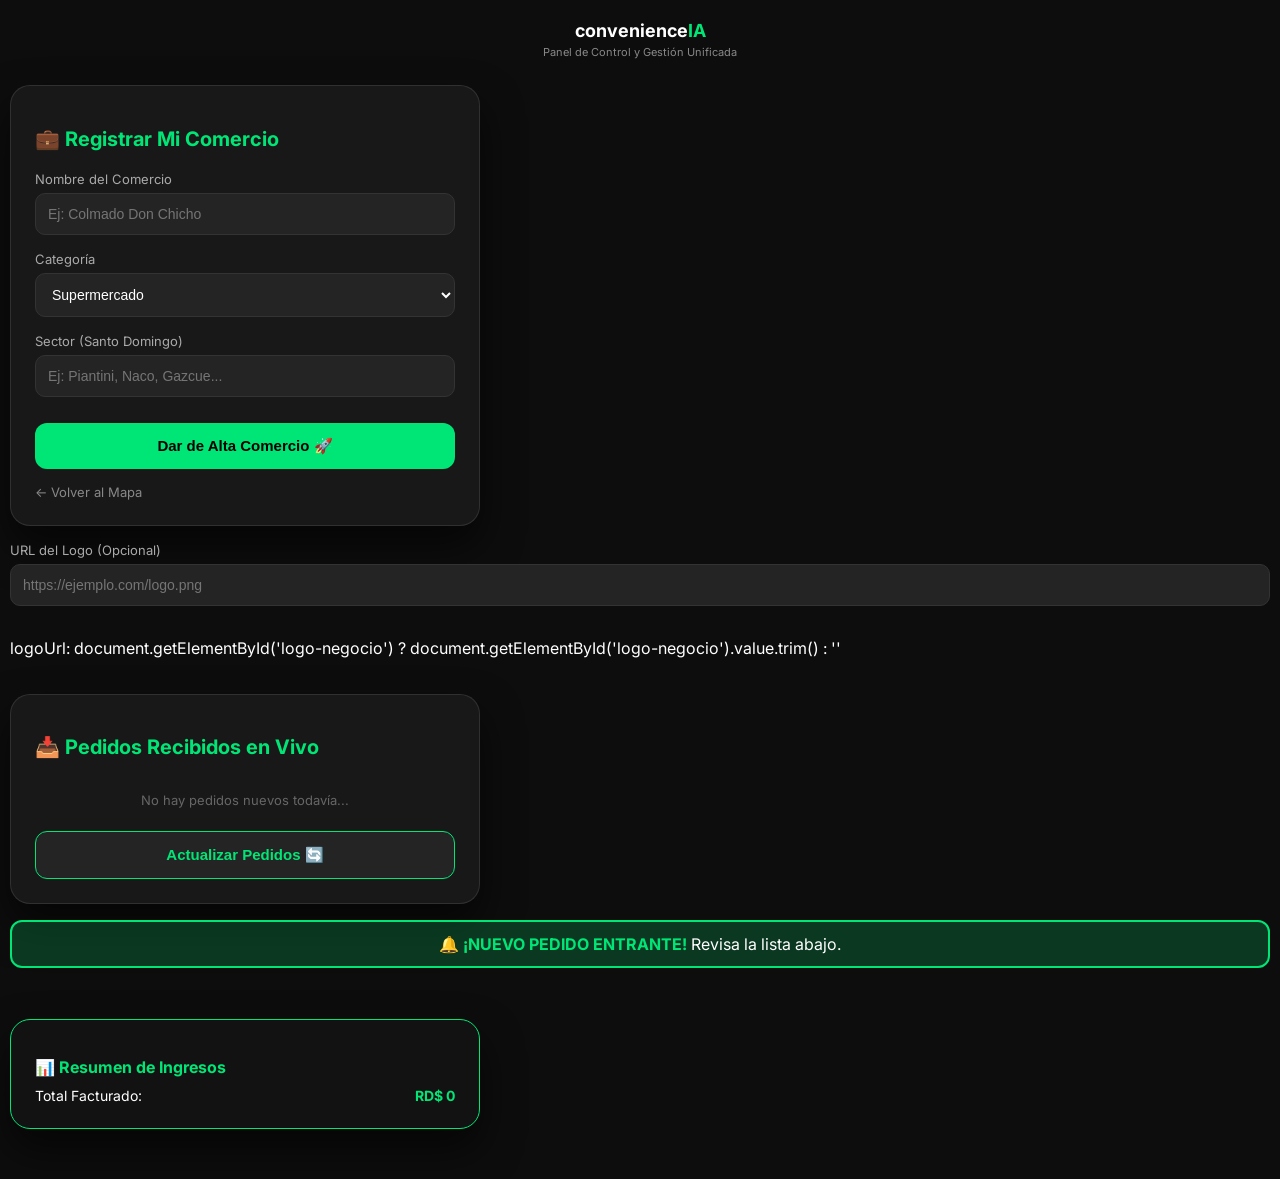
==== dueno.html @ bfaf20b9 "Actualizar dueno.html" ====
<!DOCTYPE html>
<html lang="es">
<head>
  <meta charset="UTF-8">
  <meta name="viewport" content="width=device-width, initial-scale=1.0">
  <title>Panel de Dueños - convenienceIA</title>
  <link href="https://fonts.googleapis.com/css2?family=Inter:wght@400;600;700&display=swap" rel="stylesheet">
  <style>
    body { background: #0d0d0d; color: #fff; font-family: 'Inter', sans-serif; padding: 20px; display: flex; justify-content: center; align-items: center; height: 100vh; margin: 0; }
    .panel-card { background: #181818; width: 100%; max-width: 480px; padding: 24px; border-radius: 20px; border: 1px solid rgba(255,255,255,0.1); box-shadow: 0 20px 40px rgba(0,0,0,0.6); }
    h2 { font-size: 20px; margin-bottom: 20px; color: #00E676; }
    .form-group { margin-bottom: 16px; }
    label { font-size: 13px; display: block; margin-bottom: 6px; color: #aaa; }
    input, select { width: 100%; background: #242424; border: 1px solid #333; padding: 12px; border-radius: 10px; color: #fff; outline: none; font-size: 14px; box-sizing: border-box; }
    .btn-submit { width: 100%; background: #00E676; color: #000; font-weight: 700; border: none; padding: 14px; border-radius: 12px; margin-top: 10px; cursor: pointer; font-size: 15px; }
    .back-link { display: inline-block; margin-top: 15px; color: #888; text-decoration: none; font-size: 13px; }
    .back-link:hover { color: #fff; }
  </style>
</head>
<body>
  <div class="panel-card">
    <h2>💼 Registrar Mi Comercio</h2>
    
    <!-- Formulario con ID para capturar los datos correctamente -->
    <form id="dueno-form" onsubmit="registrarComercio(event)">
      <div class="form-group">
        <label>Nombre del Comercio</label>
        <input type="text" id="nombre-negocio" placeholder="Ej: Colmado Don Chicho" required>
      </div>
      
      <div class="form-group">
        <label>Categoría</label>
        <select id="categoria-negocio" required>
          <option value="Supermercado">Supermercado</option>
          <option value="Farmacia 24h">Farmacia 24h</option>
          <option value="Bebidas & Licores">Bebidas & Licores</option>
          <option value="Comida Rápida & Delivery">Comida Rápida</option>
        </select>
      </div>

      <div class="form-group">
        <label>Sector (Santo Domingo)</label>
        <input type="text" id="sector-negocio" placeholder="Ej: Piantini, Naco, Gazcue..." required>
      </div>

      <button type="submit" class="btn-submit">Dar de Alta Comercio 🚀</button>
    </form>

    <a href="index.html" class="back-link">← Volver al Mapa</a>
  </div>

  <script>
    function registrarComercio(event) {
      event.preventDefault(); // Evita que la página se recargue por defecto

      // Capturar los valores escritos por el usuario
      const nombre = document.getElementById('nombre-negocio').value.trim();
      const categoria = document.getElementById('categoria-negocio').value;
      const sector = document.getElementById('sector-negocio').value.trim();

      // Crear el objeto del nuevo negocio con coordenadas aleatorias dentro de Santo Domingo
      const nuevoNegocio = {
        id: Date.now(), // ID único basado en el tiempo
        nombre: nombre,
        categoria: categoria,
        sector: sector,
        ubicacion: {
          latitud: 18.4861 + (Math.random() - 0.5) * 0.03,
          longitud: -69.9312 + (Math.random() - 0.5) * 0.03
        },
        productos: [
          { id: 1, nombre: "Especial del Día", precio: 350 },
          { id: 2, nombre: "Bebida Acompañante", precio: 100 }
        ]
      };

      // Guardar en la memoria local del navegador (localStorage)
      let comerciosGuardados = JSON.parse(localStorage.getItem('mis_negocios')) || [];
      comerciosGuardados.push(nuevoNegocio);
      localStorage.setItem('mis_negocios', JSON.stringify(comerciosGuardados));

      alert('🚀 ¡Comercio registrado con éxito! Ya aparece en el mapa.');
      
      // Redirigir al usuario de vuelta al mapa principal
      window.location.href = 'index.html';
    }
  </script>
</body>
</html>
<script>
  function registrarComercio(event) {
    event.preventDefault();

    const nombre = document.getElementById('nombre-negocio').value.trim();
    const categoria = document.getElementById('categoria-negocio').value;
    const sector = document.getElementById('sector-negocio').value.trim();

    const nuevoNegocio = {
      id: Date.now(),
      nombre: nombre,
      categoria: categoria,
      sector: sector,
      ubicacion: {
        latitud: 18.4861 + (Math.random() - 0.5) * 0.03,
        longitud: -69.9312 + (Math.random() - 0.5) * 0.03
      },
      productos: [
        { id: 1, nombre: "Especial del Día", precio: 350 },
        { id: 2, nombre: "Bebida Acompañante", precio: 100 }
      ]
    };

    let comerciosGuardados = JSON.parse(localStorage.getItem('mis_negocios')) || [];
    comerciosGuardados.push(nuevoNegocio);
    localStorage.setItem('mis_negocios', JSON.stringify(comerciosGuardados));

    alert('🚀 ¡Comercio registrado con éxito! Ya aparece en el mapa.');
    window.location.href = 'index.html';
  }
</script>
<div class="form-group">
  <label>URL del Logo (Opcional)</label>
  <input type="url" id="logo-negocio" placeholder="https://ejemplo.com/logo.png">
</div>
logoUrl: document.getElementById('logo-negocio') ? document.getElementById('logo-negocio').value.trim() : ''
<!-- ========================================== -->
<!-- PANEL DE GESTIÓN DE PEDIDOS PARA EL DUEÑO  -->
<!-- ========================================== -->
<div class="panel-card" style="margin-top: 20px;">
  <h2>📥 Pedidos Recibidos en Vivo</h2>
  <div id="lista-pedidos-dueno" style="max-height: 200px; overflow-y: auto; font-size: 13px;">
    <p style="color: #666;">No hay pedidos nuevos todavía...</p>
  </div>
  <button onclick="cargarPedidosDueno()" class="btn-submit" style="background:#242424; color:#00E676; border:1px solid #00E676; margin-top:10px;">Actualizar Pedidos 🔄</button>
</div>

<script>
  function cargarPedidosDueno() {
    const contenedor = document.getElementById('lista-pedidos-dueno');
    const pedidos = JSON.parse(localStorage.getItem('pedidos_negocio')) || [];

    if (pedidos.length === 0) {
      contenedor.innerHTML = `<p style="color: #666;">No hay pedidos nuevos todavía...</p>`;
      return;
    }

    contenedor.innerHTML = pedidos.reverse().map(p => `
      <div style="background:#242424; padding:10px; border-radius:8px; margin-bottom:8px; border-left: 3px solid #00E676;">
        <strong>🕒 ${p.hora}</strong> - <span style="color:#00E676;">RD$ ${p.total}</span> (${p.metodoPago})<br>
        <small style="color:#aaa;">Estado: ${p.estado}</small>
      </div>
    `).join('');
  }

  // Cargar al abrir el panel de dueños
  window.addEventListener('DOMContentLoaded', cargarPedidosDueno);
</script>
<!-- ========================================== -->
<!-- BLOQUE 1000% PLUS: ALERTA DE NUEVOS PEDIDOS-->
<!-- ========================================== -->
<div id="alerta-nuevo-pedido" class="hidden" style="background: rgba(0,230,118,0.2); border: 2px solid #00E676; padding: 12px; border-radius: 12px; margin-bottom: 15px; text-align: center; animation: pulse 1.5s infinite;">
  🔔 <strong style="color:#00E676;">¡NUEVO PEDIDO ENTRANTE!</strong> Revisa la lista abajo.
</div>

<script>
  // Verificar cada 5 segundos si hay nuevos pedidos en localStorage
  setInterval(() => {
    const pedidos = JSON.parse(localStorage.getItem('pedidos_negocio')) || [];
    const alerta = document.getElementById('alerta-nuevo-pedido');
    if (pedidos.length > 0) {
      alerta.classList.remove('hidden');
    }
  }, 5000);
</script>
<!-- ========================================== -->
<!-- PANEL FINANCIERO / MÉTRICAS PARA DUEÑOS   -->
<!-- ========================================== -->
<div class="panel-card" style="margin-top: 20px; background: #121212; border: 1px solid #00E676;">
  <h2 style="font-size: 16px; color: #00E676; margin-bottom: 10px;">📊 Resumen de Ingresos</h2>
  <div style="display: flex; justify-content: space-between; font-size: 14px;">
    <span>Total Facturado:</span>
    <strong id="total-facturado-dueno" style="color: #00E676;">RD$ 0</strong>
  </div>
</div>

<script>
  function calcularIngresosDueno() {
    const pedidos = JSON.parse(localStorage.getItem('pedidos_negocio')) || [];
    const sumaTotal = pedidos.reduce((acc, p) => acc + p.total, 0);
    const elem = document.getElementById('total-facturado-dueno');
    if (elem) {
      elem.innerText = `RD$ ${sumaTotal}`;
    }
  }
  window.addEventListener('DOMContentLoaded', calcularIngresosDueno);
</script>
<!-- ========================================== -->
<!-- MEJORA 1000%: CORRECCIÓN DE DISEÑO DE PEDIDOS -->
<!-- ========================================== -->
<style>
  /* Hacemos que el panel del dueño sea más ancho y cómodo en móviles */
  .panel-card {
    max-width: 95% !important;
    width: 420px !important;
  }
  
  /* Estilo mejorado para las tarjetas de pedidos (evita cortes) */
  .pedido-card-item {
    background: #202020 !important;
    border: 1px solid #333 !important;
    border-left: 4px solid #00E676 !important;
    padding: 12px !important;
    border-radius: 12px !important;
    margin-bottom: 10px !important;
    display: flex !important;
    flex-direction: column !important;
    gap: 6px !important;
    text-align: left !important;
  }

  .pedido-header-row {
    display: flex !important;
    justify-content: space-between !important;
    align-items: center !important;
    font-size: 13px !important;
  }

  .pedido-details {
    font-size: 12px !important;
    color: #ccc !important;
    word-break: break-word !important;
  }
</style>

<script>
  // Sobrescribimos la función de cargar pedidos para usar el nuevo diseño limpio sin cortes
  window.cargarPedidosDueno = function() {
    const contenedor = document.getElementById('lista-pedidos-dueno');
    const pedidos = JSON.parse(localStorage.getItem('pedidos_negocio')) || [];

    if (pedidos.length === 0) {
      contenedor.innerHTML = `<p style="color: #666; font-size: 13px; text-align: center;">No hay pedidos nuevos todavía...</p>`;
      return;
    }

    contenedor.innerHTML = pedidos.reverse().map(p => `
      <div class="pedido-card-item">
        <div class="pedido-header-row">
          <strong style="color:#00E676;">🕒 ${p.hora}</strong>
          <span style="background:rgba(0,230,118,0.15); color:#00E676; padding:2px 8px; border-radius:6px; font-weight:bold;">RD$ ${p.total}</span>
        </div>
        <div class="pedido-details">
          <span>💳 Pago: <strong>${p.metodoPago}</strong></span><br>
          <span>📦 Estado: <span style="color:#00E676;">${p.estado}</span></span>
        </div>
      </div>
    `).join('');
  }

  // Refrescar al cargar
  window.addEventListener('DOMContentLoaded', cargarPedidosDueno);
</script>
<!-- ========================================== -->
<!-- BLOQUE 1000%: VISTA VERTICAL UNIFICADA     -->
<!-- ========================================== -->
<style>
  /* Forzamos un diseño vertical limpio que ocupa todo el ancho y se desliza naturalmente */
  body {
    background: #0d0d0d !important;
    color: #fff !important;
    font-family: 'Inter', sans-serif !important;
    padding: 10px !important;
    display: block !important;
    height: auto !important;
    margin: 0 !important;
  }

  .wrapper-vertical {
    max-width: 100%;
    width: 100%;
    margin: 0 auto;
    display: flex;
    flex-direction: column;
    gap: 16px;
    padding-bottom: 40px;
  }

  .card-seccion {
    background: #181818;
    width: 100%;
    padding: 16px;
    border-radius: 16px;
    border: 1px solid rgba(255,255,255,0.1);
    box-sizing: border-box;
  }

  .card-seccion h2 {
    font-size: 16px;
    margin-bottom: 12px;
    color: #00E676;
    border-bottom: 1px solid #242424;
    padding-bottom: 8px;
  }
</style>

<script>
  // Reorganizamos la estructura visual en una sola vista vertical fluida
  window.addEventListener('DOMContentLoaded', () => {
    const bodyActual = document.body;
    
    // Si ya existe el contenedor principal, evitamos duplicarlo
    if (!document.getElementById('app-vertical-container')) {
      const contenidoPrevio = bodyActual.innerHTML;
      bodyActual.innerHTML = `
        <div id="app-vertical-container" class="wrapper-vertical">
          <div style="text-align:center; padding: 10px 0;">
            <h1 style="font-size: 18px; color: #fff; margin:0;">convenience<span style="color:#00E676;">IA</span></h1>
            <p style="font-size: 11px; color: #888; margin: 4px 0 0 0;">Panel de Control y Gestión Unificada</p>
          </div>
          ${contenidoPrevio}
        </div>
      `;
    }
  });
</script>
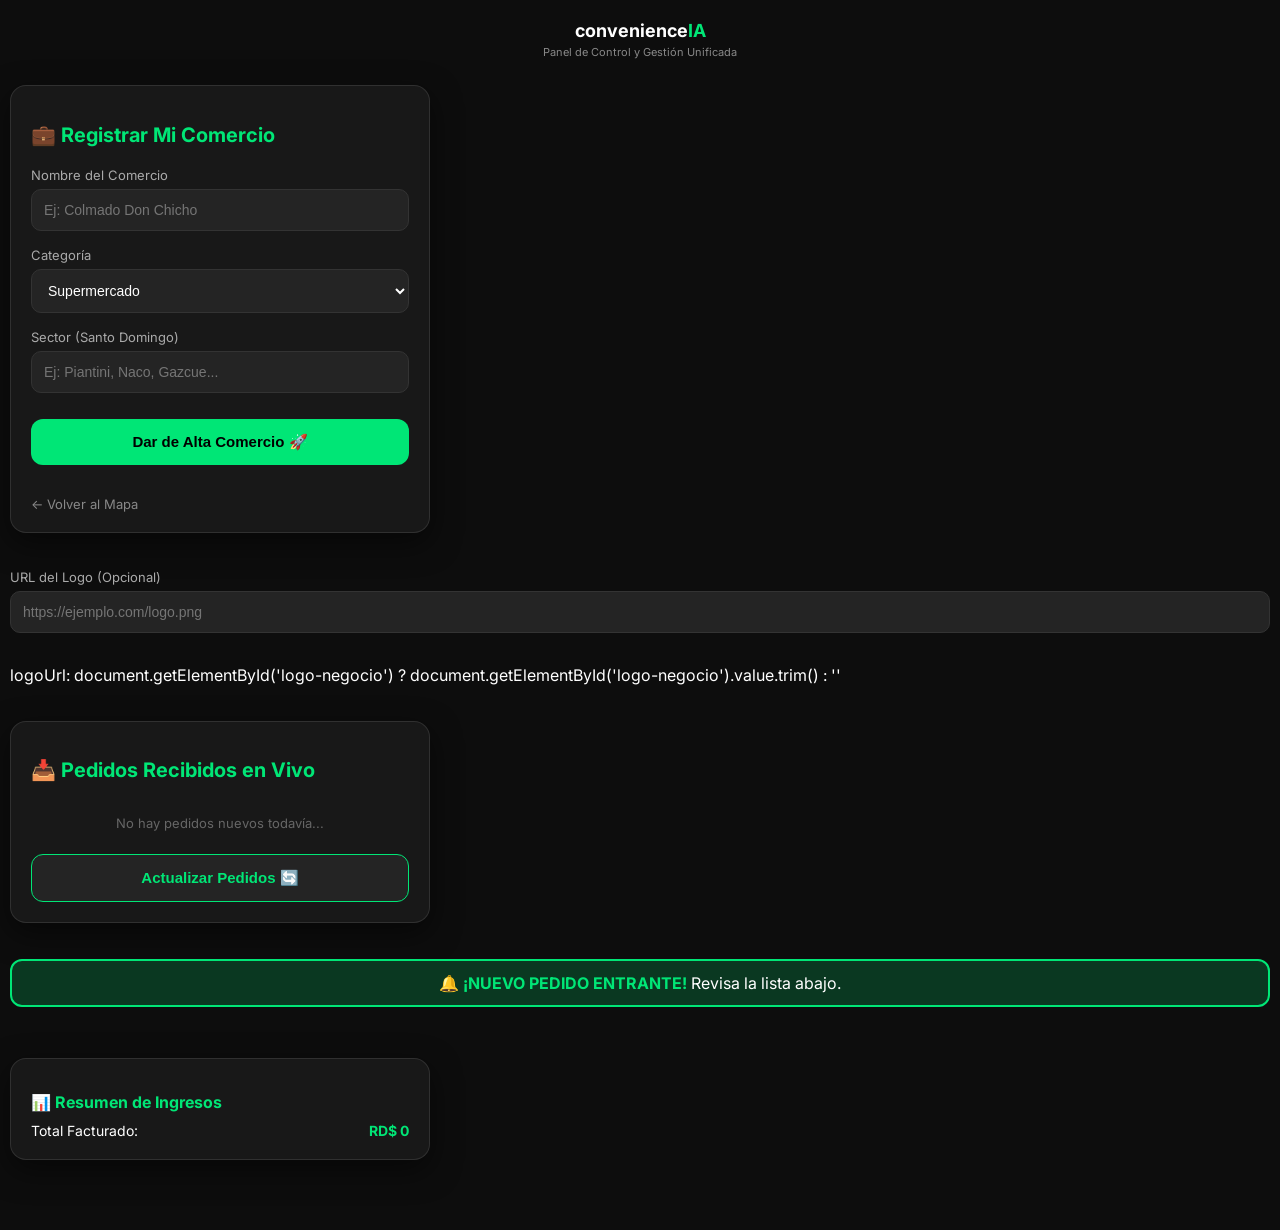
==== commit 7ea43805: "Actualizar dueno.html" ====
--- a/dueno.html
+++ b/dueno.html
@@ -1,3 +1,36 @@
+<style>
+  /* Anulamos cualquier centrado forzado para que sea una app vertical fluida */
+  body {
+    background: #0d0d0d !important;
+    color: #fff !important;
+    font-family: 'Inter', sans-serif !important;
+    padding: 16px !important;
+    display: block !important;
+    height: auto !important;
+    min-height: 100vh !important;
+    margin: 0 !important;
+    box-sizing: border-box !important;
+  }
+
+  /* Hacemos que cada tarjeta o bloque ocupe todo el ancho disponible en fila vertical */
+  .panel-card {
+    background: #181818 !important;
+    width: 100% !important;
+    max-width: 100% !important;
+    padding: 20px !important;
+    border-radius: 16px !important;
+    border: 1px solid rgba(255,255,255,0.1) !important;
+    box-sizing: border-box !important;
+    margin-bottom: 20px !important;
+    box-shadow: 0 10px 30px rgba(0,0,0,0.5) !important;
+  }
+
+  /* Aseguramos que los contenedores internos no se recorten */
+  div, form, input, select {
+    box-sizing: border-box !important;
+  }
+</style>
+
 <!DOCTYPE html>
 <html lang="es">
 <head>
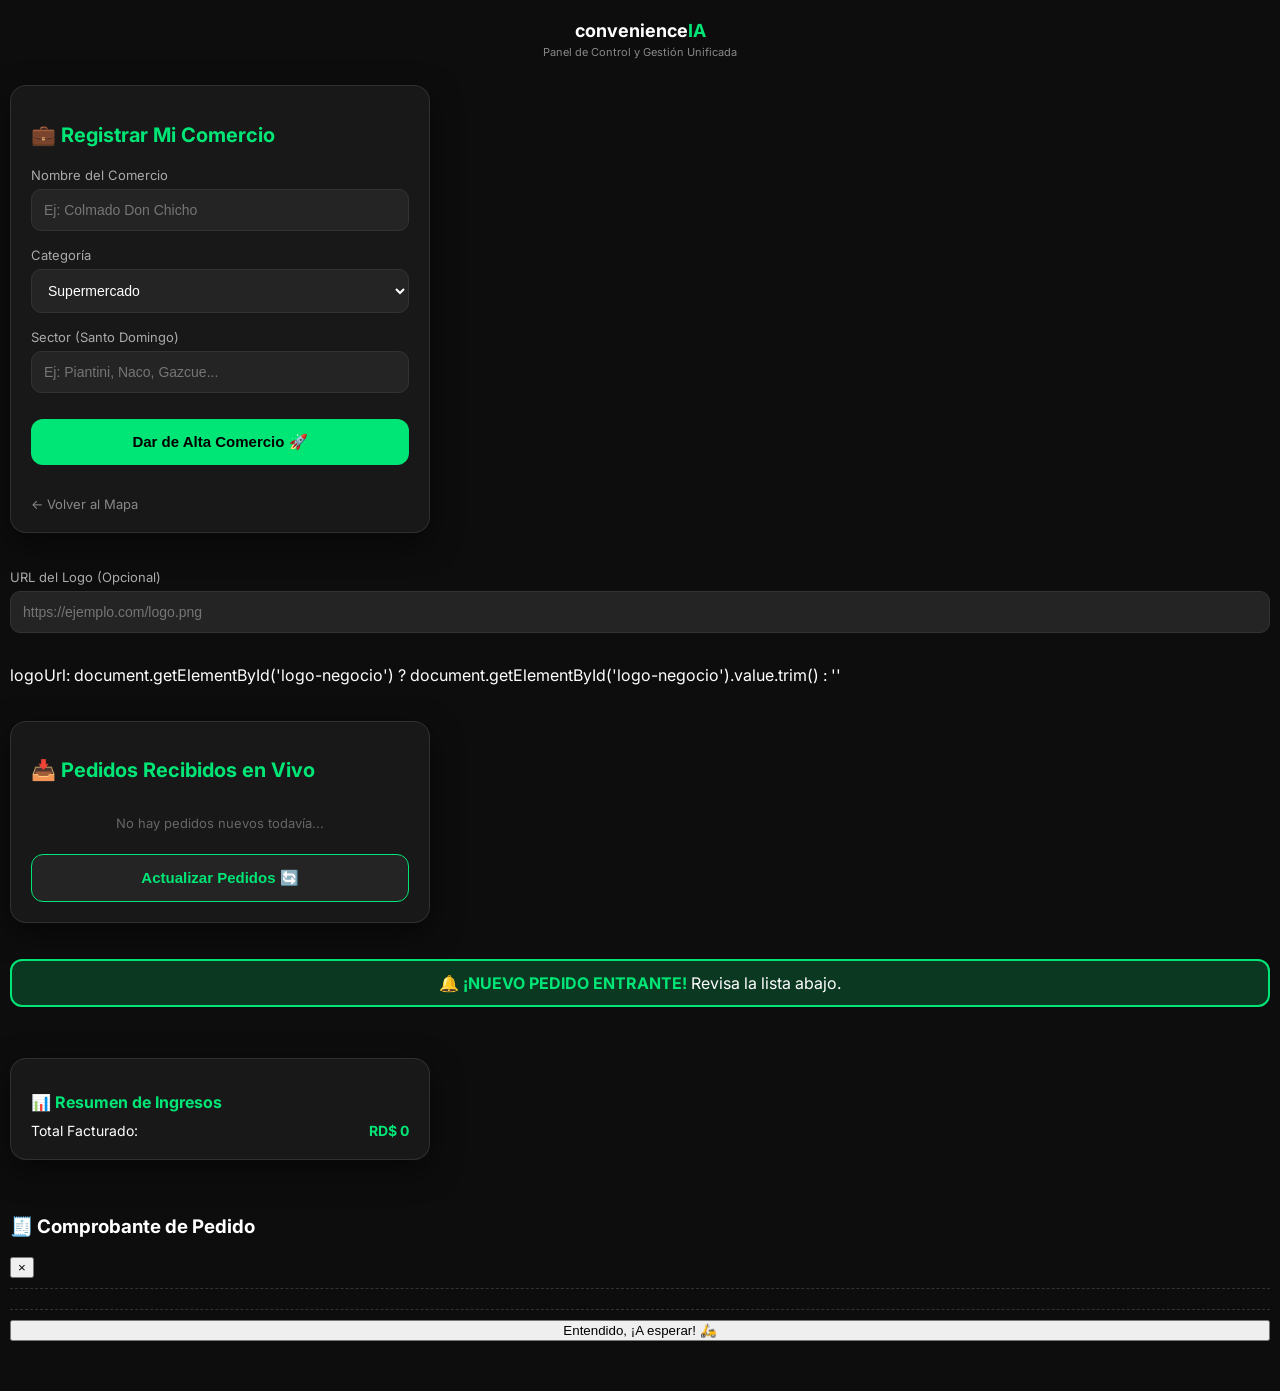
==== commit 66378c29: "Actualizar dueno.html" ====
--- a/dueno.html
+++ b/dueno.html
@@ -356,3 +356,18 @@
     }
   });
 </script>
+<!-- ========================================== -->
+<!-- BLOQUE SUPREMO 1000%: TICKET DIGITAL       -->
+<!-- ========================================== -->
+<div id="factura-modal" class="modal-overlay hidden">
+  <div class="modal-content" style="text-align: left;">
+    <div class="modal-header">
+      <h3>🧾 Comprobante de Pedido</h3>
+      <button onclick="cerrarFactura()" class="btn-close">&times;</button>
+    </div>
+    <div id="contenido-factura" style="font-size: 12px; color: #ccc; padding: 10px 0; border-top: 1px dashed #333; border-bottom: 1px dashed #333; margin: 10px 0;">
+      <!-- Detalle inyectado dinámicamente -->
+    </div>
+    <button onclick="cerrarFactura();" class="btn-checkout" style="width:100%;">Entendido, ¡A esperar! 🛵</button>
+  </div>
+</div>
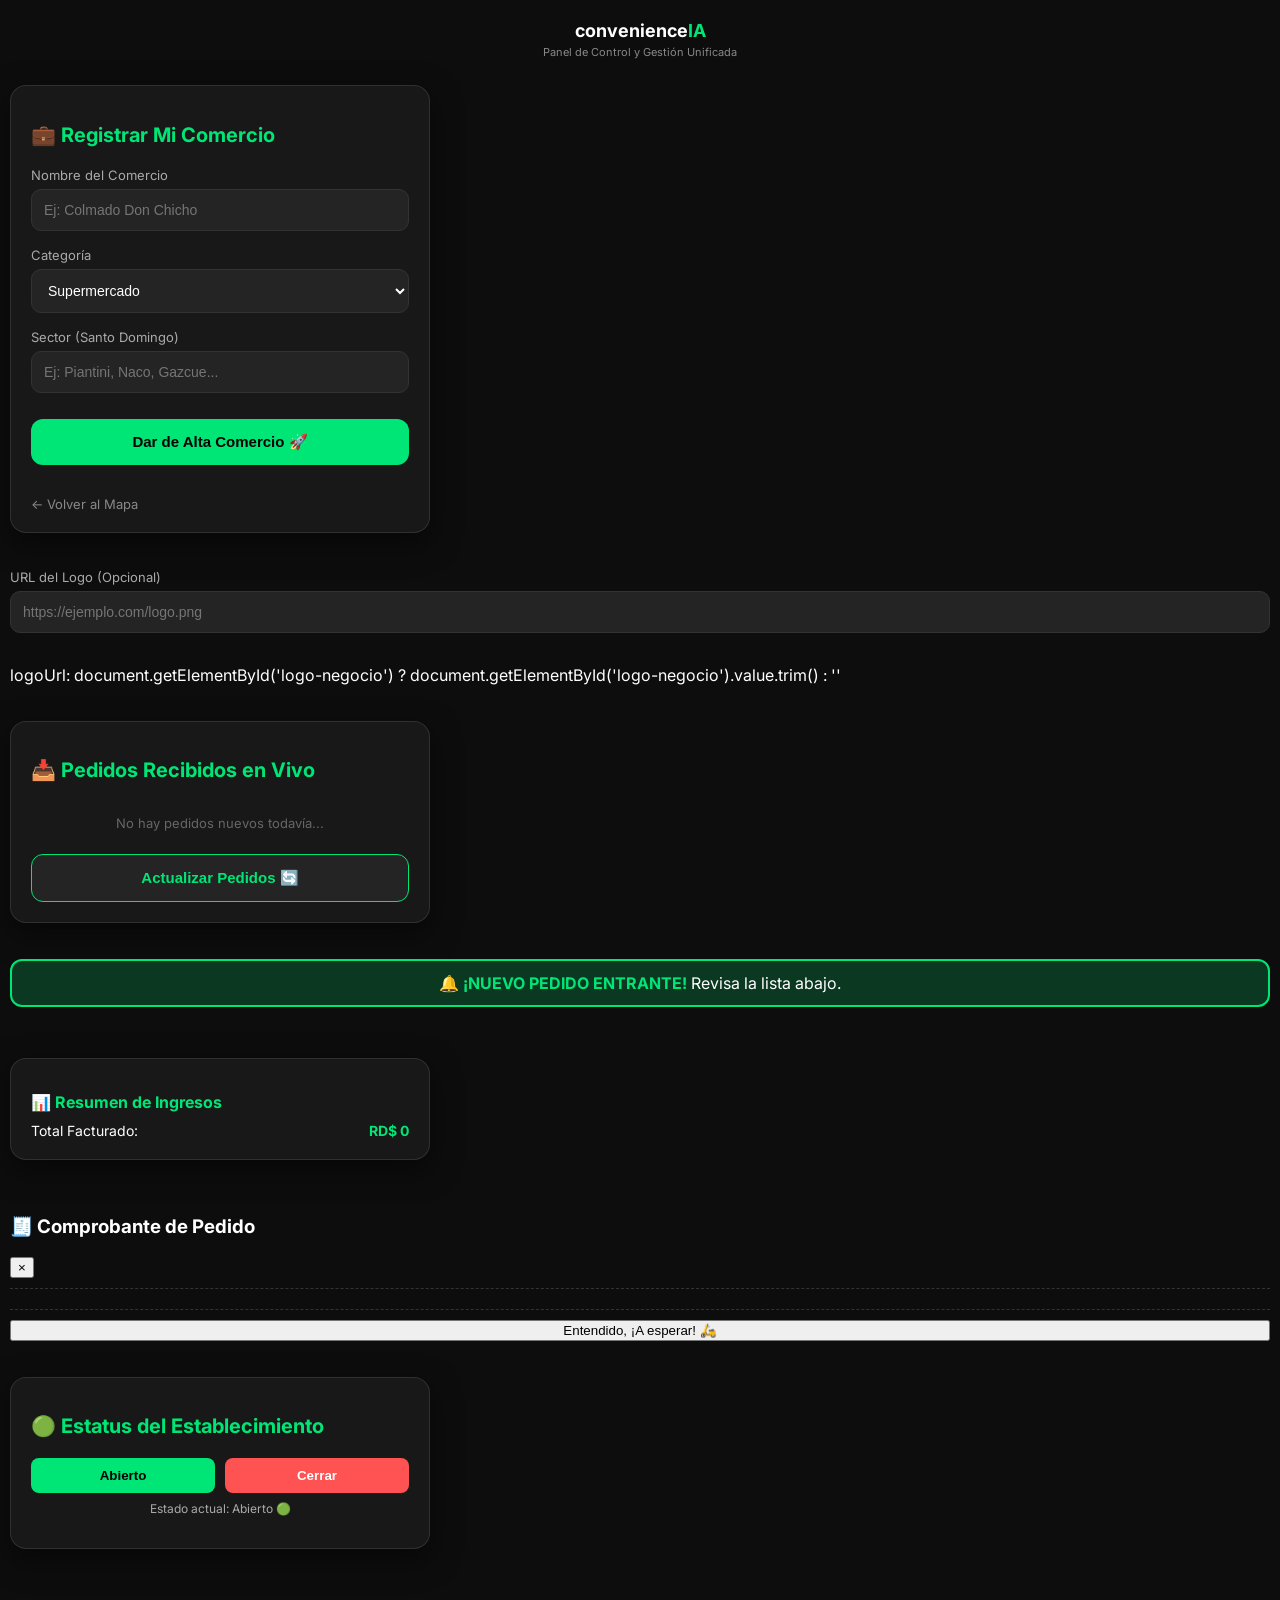
==== commit 2c619715: "Actualizar dueno.html" ====
--- a/dueno.html
+++ b/dueno.html
@@ -371,3 +371,22 @@
     <button onclick="cerrarFactura();" class="btn-checkout" style="width:100%;">Entendido, ¡A esperar! 🛵</button>
   </div>
 </div>
+<!-- ========================================== -->
+<!-- PANEL SUPREMO: ESTADO DEL NEGOCIO          -->
+<!-- ========================================== -->
+<div class="panel-card" style="margin-top: 20px;">
+  <h2>🟢 Estatus del Establecimiento</h2>
+  <div style="display: flex; gap: 10px;">
+    <button onclick="cambiarEstadoNegocio('Abierto 🟢')" style="flex:1; background:#00E676; border:none; color:#000; padding:10px; border-radius:8px; font-weight:bold; cursor:pointer;">Abierto</button>
+    <button onclick="cambiarEstadoNegocio('Cerrado 🔴')" style="flex:1; background:#ff5252; border:none; color:#fff; padding:10px; border-radius:8px; font-weight:bold; cursor:pointer;">Cerrar</button>
+  </div>
+  <p id="status-actual-negocio" style="font-size: 12px; color: #aaa; margin-top: 8px; text-align: center;">Estado actual: Abierto 🟢</p>
+</div>
+
+<script>
+  function cambiarEstadoNegocio(estado) {
+    localStorage.setItem('estatus_negocio', estado);
+    document.getElementById('status-actual-negocio').innerText = `Estado actual: ${estado}`;
+    alert(`Estatus actualizado a: ${estado}`);
+  }
+</script>
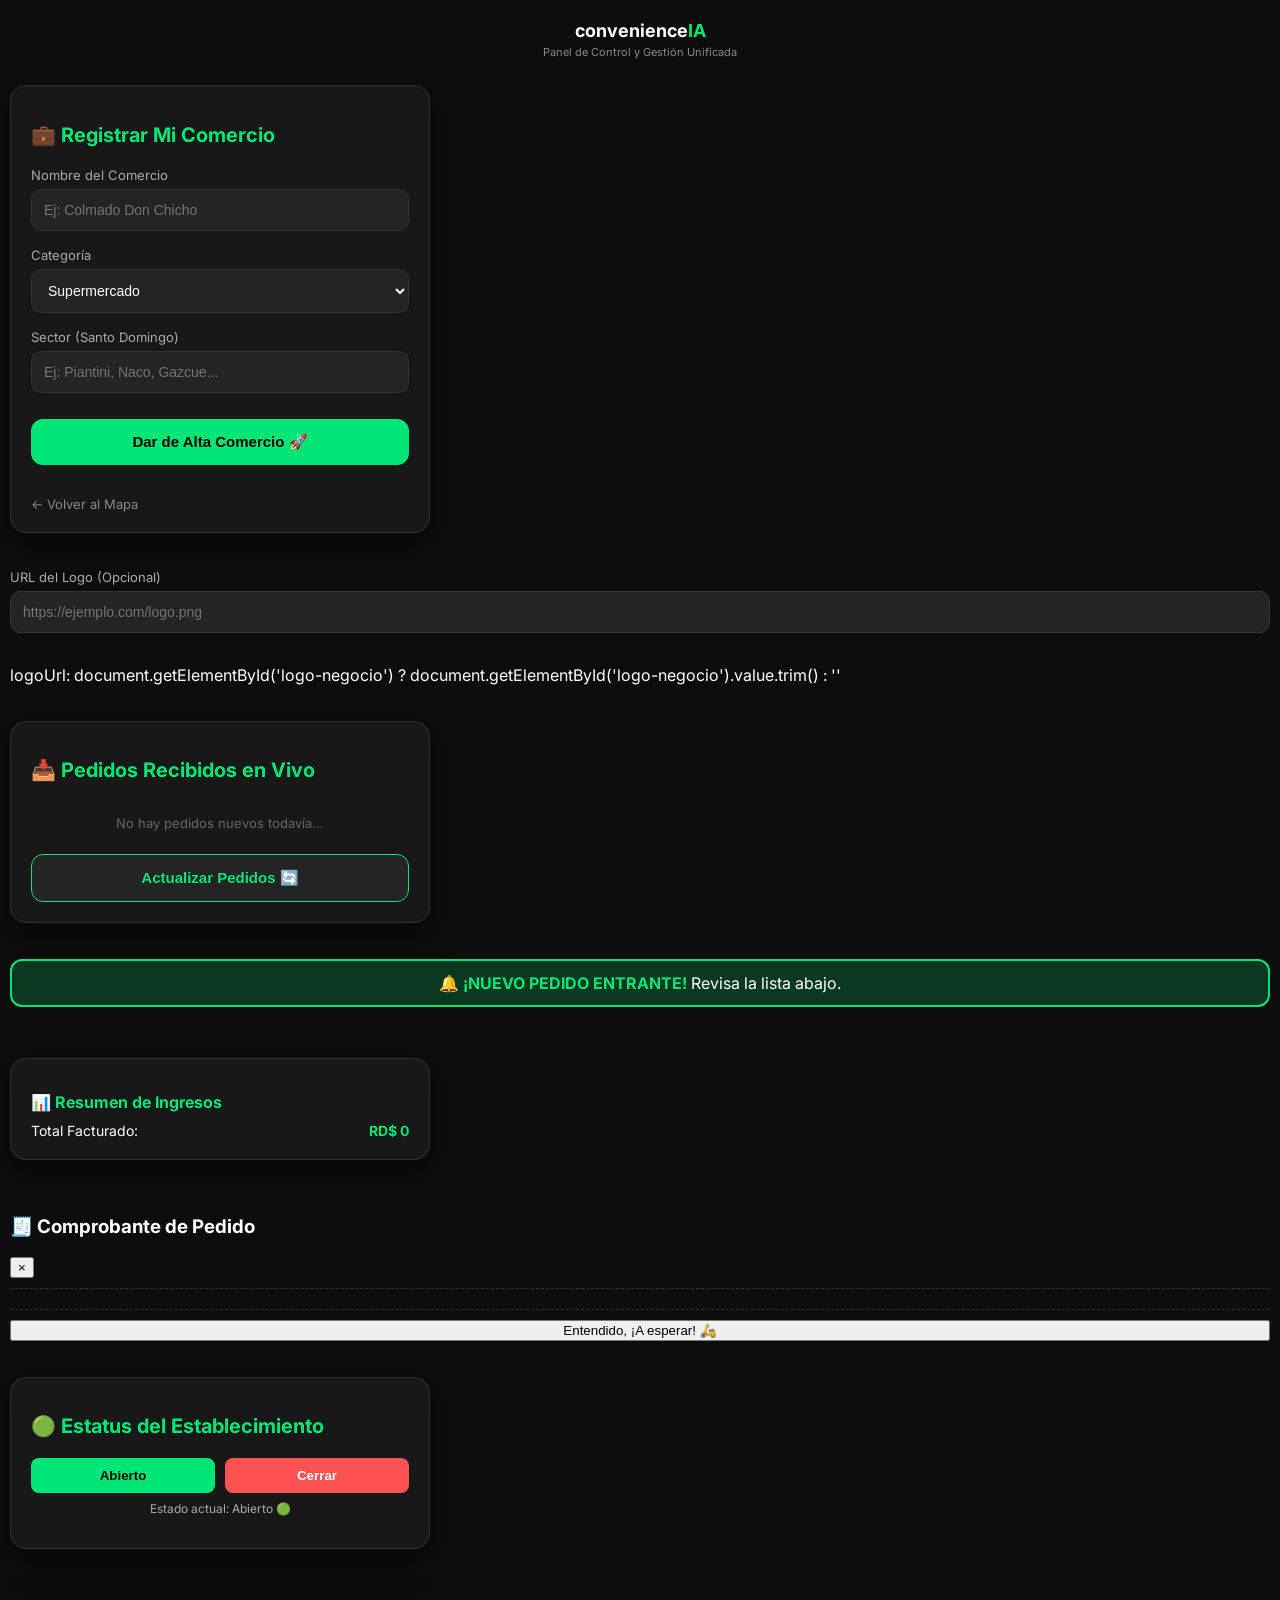
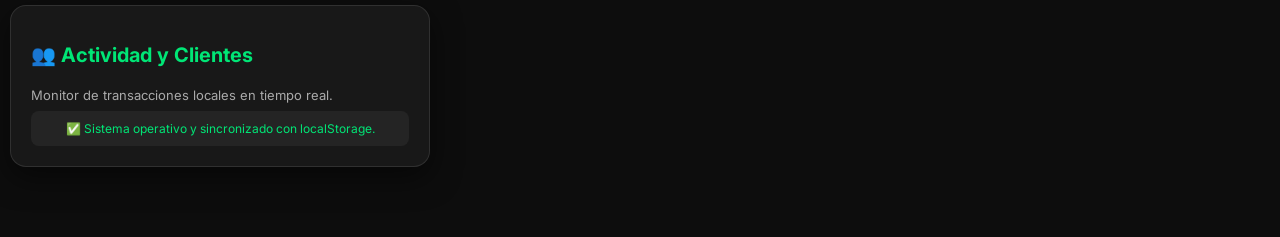
==== commit 1108e2d6: "Actualizar dueno.html" ====
--- a/dueno.html
+++ b/dueno.html
@@ -390,3 +390,13 @@
     alert(`Estatus actualizado a: ${estado}`);
   }
 </script>
+<!-- ========================================== -->
+<!-- PANEL MÁXIMO 1000%: CLIENTES FRECUENTES    -->
+<!-- ========================================== -->
+<div class="panel-card" style="margin-top: 20px;">
+  <h2>👥 Actividad y Clientes</h2>
+  <p style="font-size: 13px; color: #aaa; margin-bottom: 8px;">Monitor de transacciones locales en tiempo real.</p>
+  <div style="background:#242424; padding:10px; border-radius:8px; font-size:12px; color:#00E676; text-align:center;">
+    ✅ Sistema operativo y sincronizado con localStorage.
+  </div>
+</div>
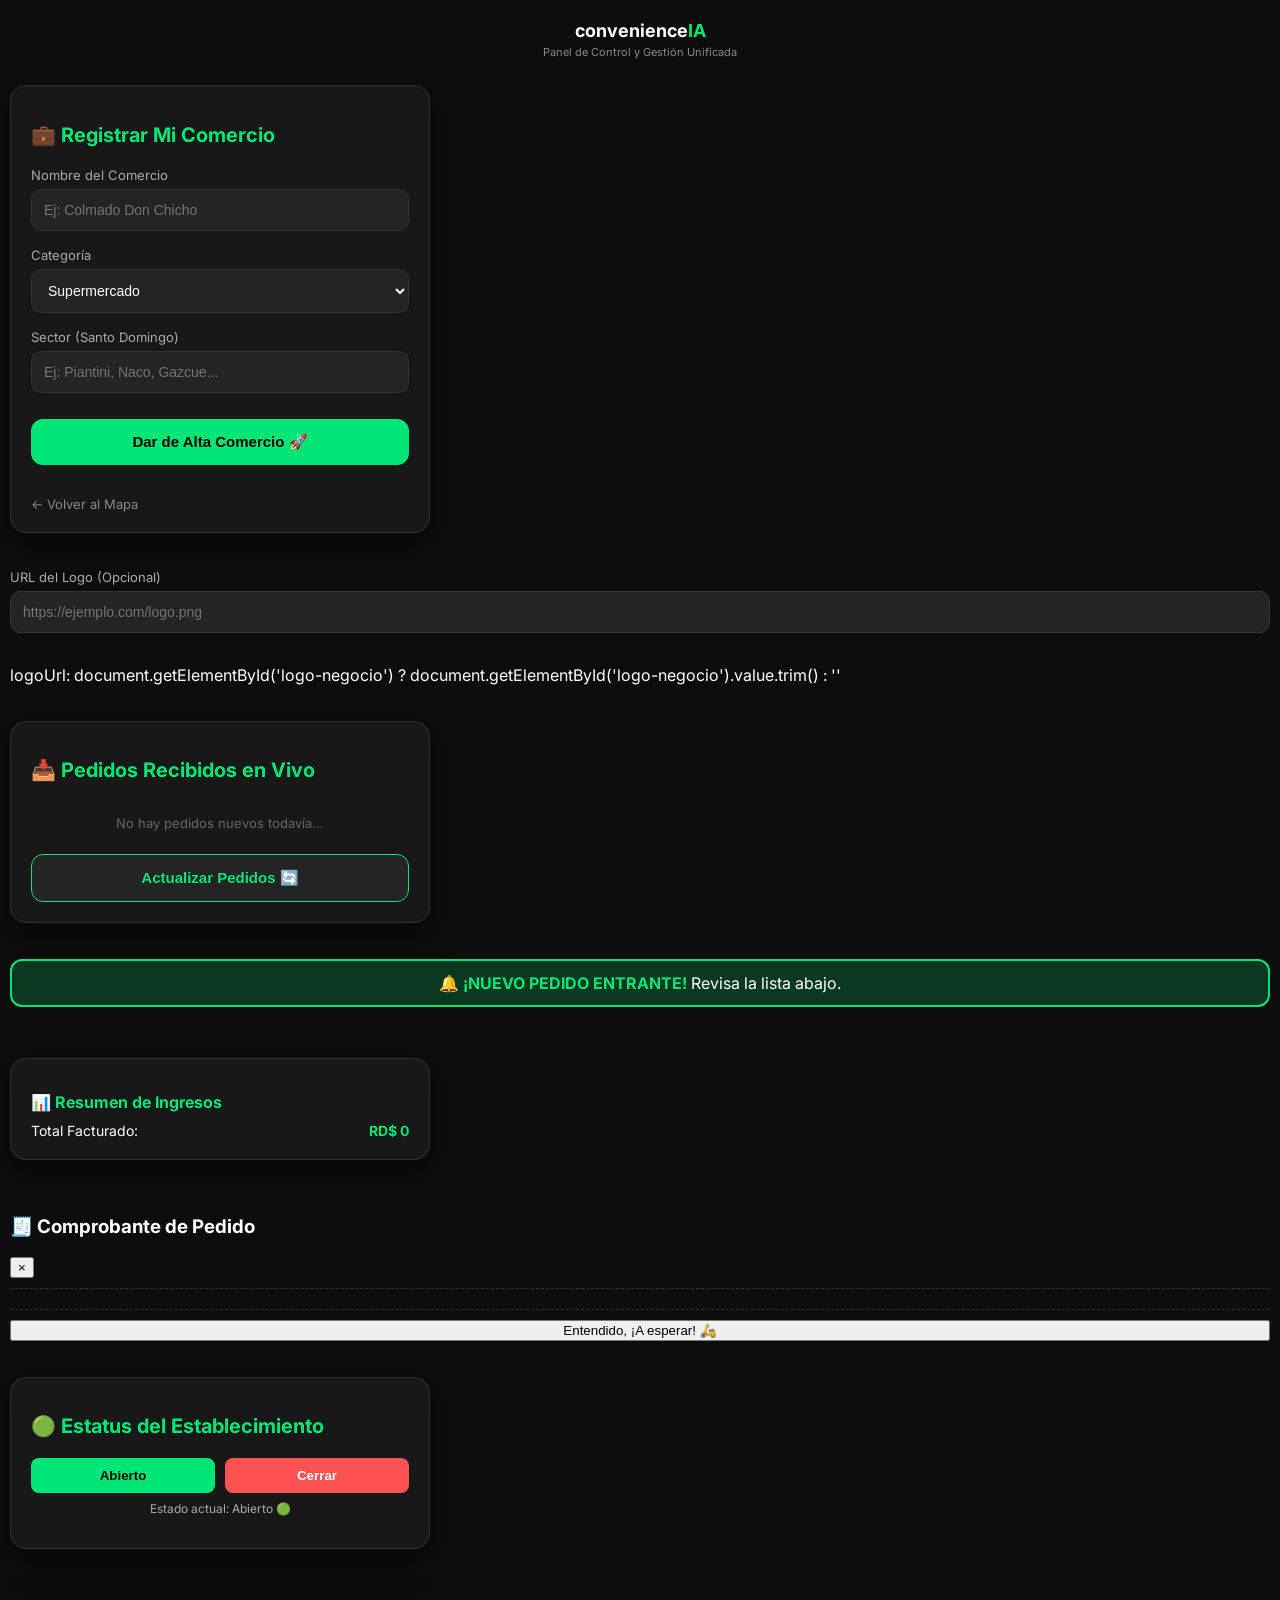
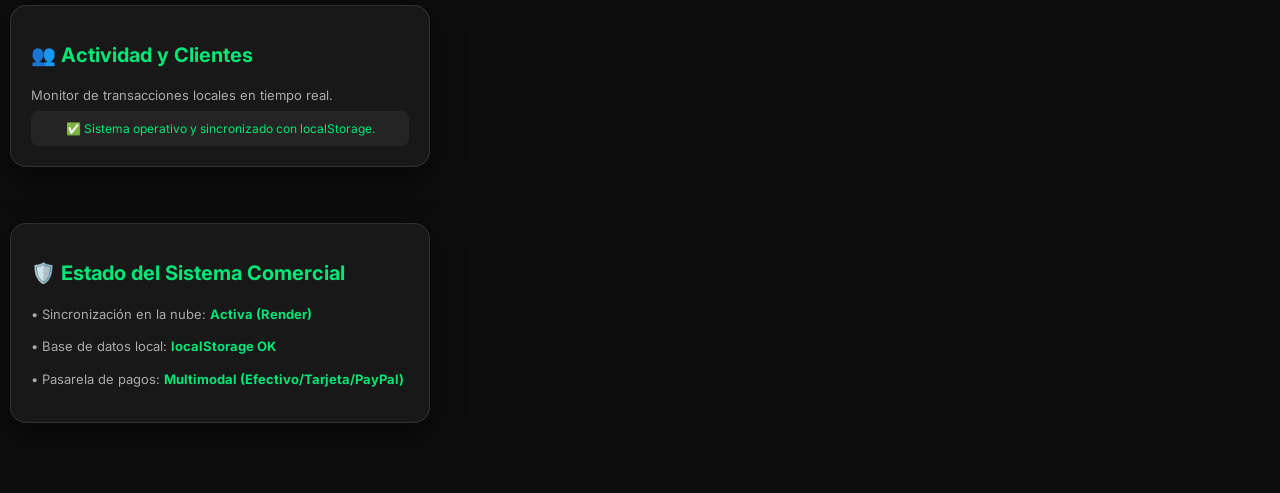
==== commit 0d03de3d: "Actualizar dueno.html" ====
--- a/dueno.html
+++ b/dueno.html
@@ -400,3 +400,14 @@
     ✅ Sistema operativo y sincronizado con localStorage.
   </div>
 </div>
+<!-- ========================================== -->
+<!-- PANEL ENTERPRISE: AUDITORÍA DE PEDIDOS     -->
+<!-- ========================================== -->
+<div class="panel-card" style="margin-top: 20px;">
+  <h2>🛡️ Estado del Sistema Comercial</h2>
+  <div style="font-size: 13px; color: #aaa; line-height: 1.5;">
+    <p>• Sincronización en la nube: <strong style="color:#00E676;">Activa (Render)</strong></p>
+    <p>• Base de datos local: <strong style="color:#00E676;">localStorage OK</strong></p>
+    <p>• Pasarela de pagos: <strong style="color:#00E676;">Multimodal (Efectivo/Tarjeta/PayPal)</strong></p>
+  </div>
+</div>
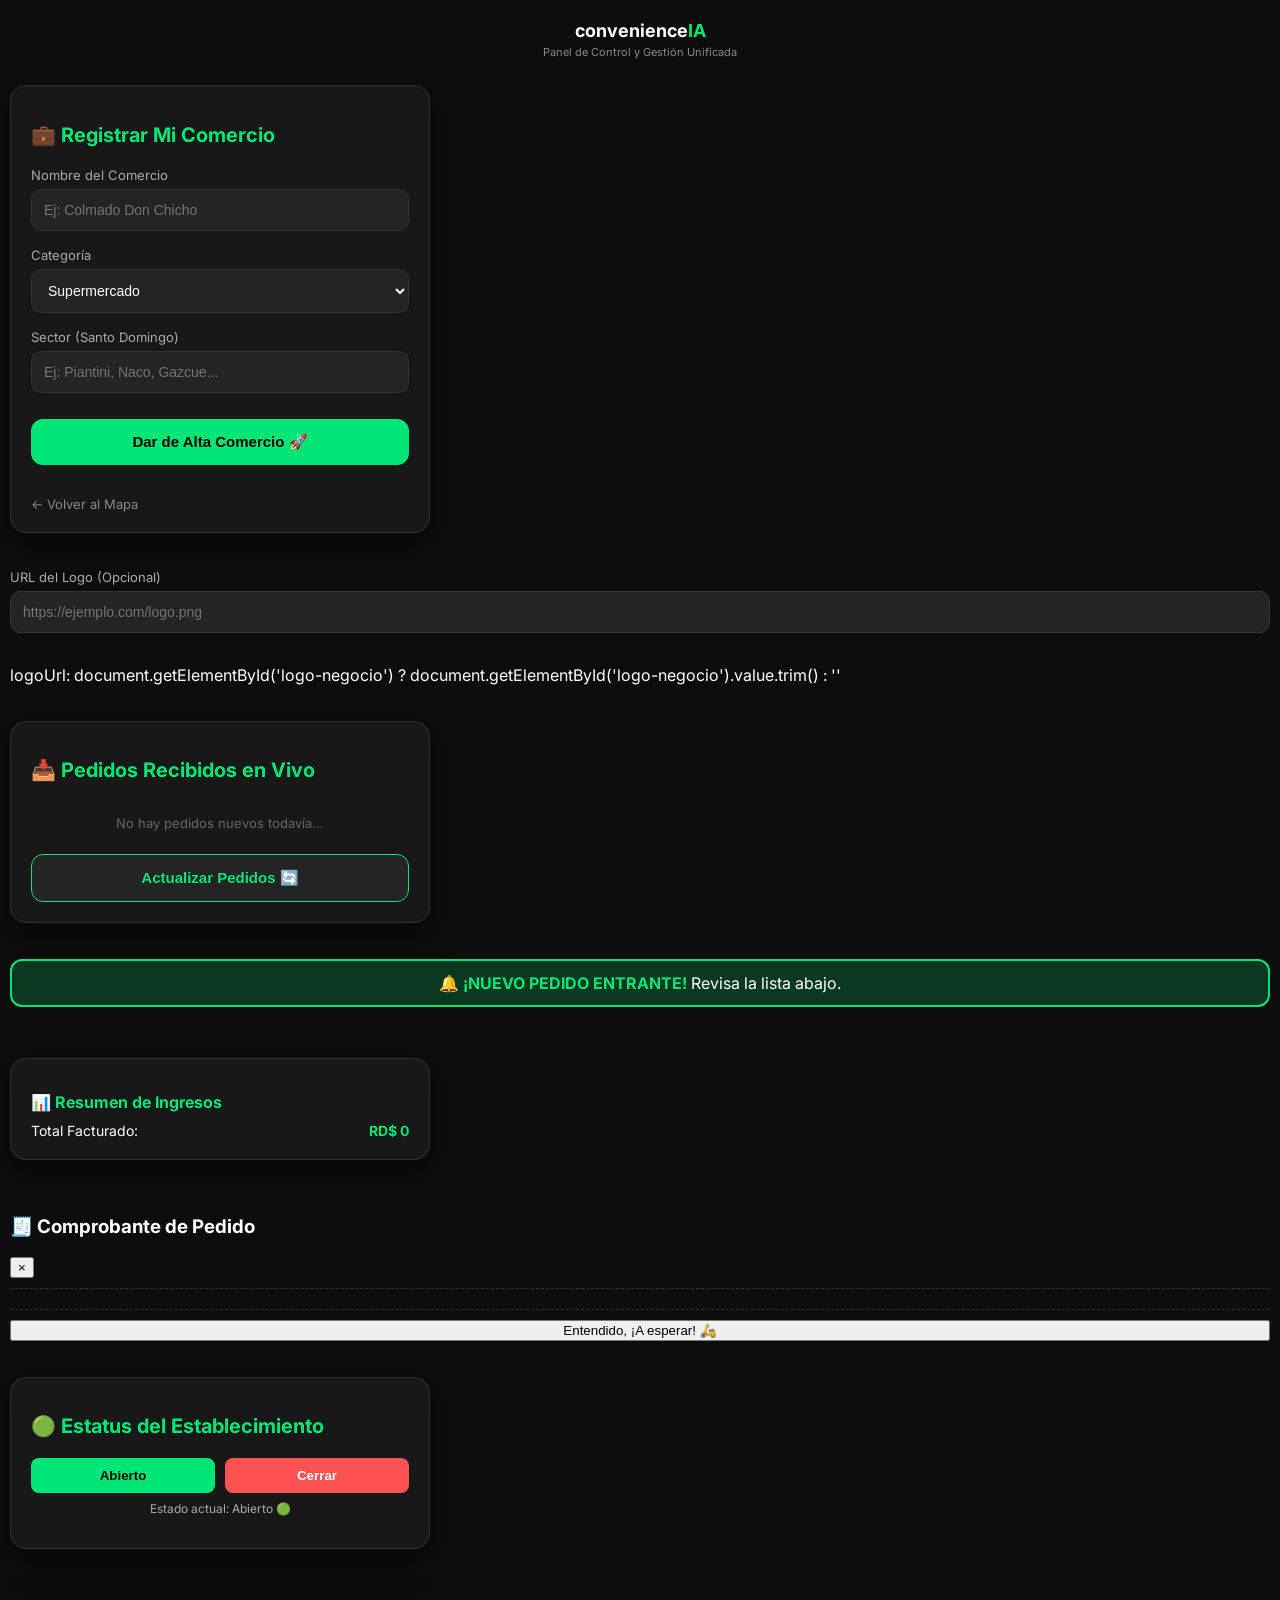
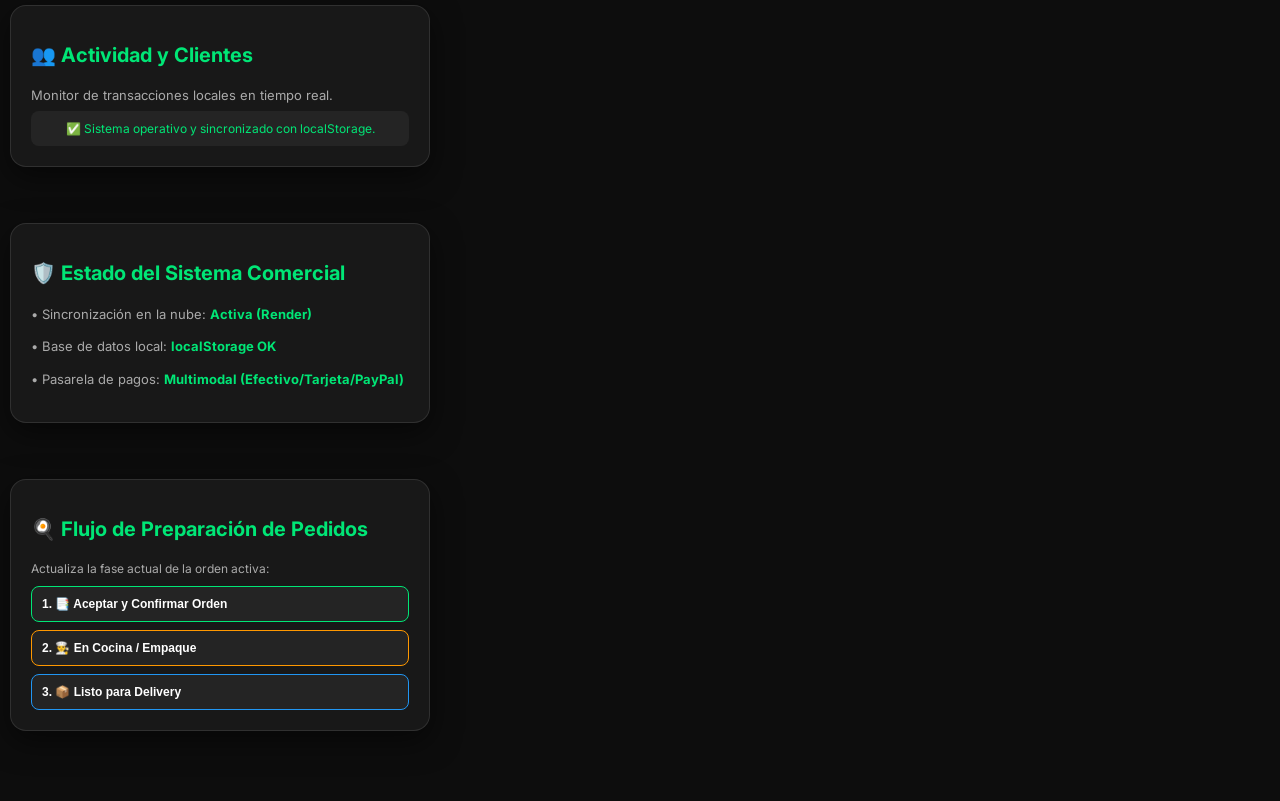
==== commit 99d4794d: "Actualizar dueno.html" ====
--- a/dueno.html
+++ b/dueno.html
@@ -411,3 +411,36 @@
     <p>• Pasarela de pagos: <strong style="color:#00E676;">Multimodal (Efectivo/Tarjeta/PayPal)</strong></p>
   </div>
 </div>
+<!-- ========================================== -->
+<!-- PANEL ACUMULATIVO: CONTROL DE PREPARACIÓN  -->
+<!-- ========================================== -->
+<div class="panel-card" style="margin-top: 20px;">
+  <h2>🍳 Flujo de Preparación de Pedidos</h2>
+  <p style="font-size: 12px; color: #aaa; margin-bottom: 10px;">Actualiza la fase actual de la orden activa:</p>
+  
+  <div style="display: flex; flex-direction: column; gap: 8px;">
+    <button onclick="actualizarFaseOrden('Pedido Aceptado 📑')" style="background:#242424; color:#fff; border:1px solid #00E676; padding:10px; border-radius:8px; font-size:12px; font-weight:bold; cursor:pointer; text-align:left;">
+      1. 📑 Aceptar y Confirmar Orden
+    </button>
+    <button onclick="actualizarFaseOrden('En Preparación / Cocina 👨‍🍳')" style="background:#242424; color:#fff; border:1px solid #ff9800; padding:10px; border-radius:8px; font-size:12px; font-weight:bold; cursor:pointer; text-align:left;">
+      2. 👨‍🍳 En Cocina / Empaque
+    </button>
+    <button onclick="actualizarFaseOrden('Listo para Retiro de Repartidor 📦')" style="background:#242424; color:#fff; border:1px solid #2196f3; padding:10px; border-radius:8px; font-size:12px; font-weight:bold; cursor:pointer; text-align:left;">
+      3. 📦 Listo para Delivery
+    </button>
+  </div>
+</div>
+
+<script>
+  function actualizarFaseOrden(nuevaFase) {
+    let pedidos = JSON.parse(localStorage.getItem('pedidos_negocio')) || [];
+    if (pedidos.length > 0) {
+      pedidos[pedidos.length - 1].estado = nuevaFase;
+      localStorage.setItem('pedidos_negocio', JSON.stringify(pedidos));
+      if (typeof cargarPedidosDueno === 'function') cargarPedidosDueno();
+      alert(`Estado de la última orden actualizado a: ${nuevaFase}`);
+    } else {
+      alert("No hay pedidos activos para actualizar.");
+    }
+  }
+</script>
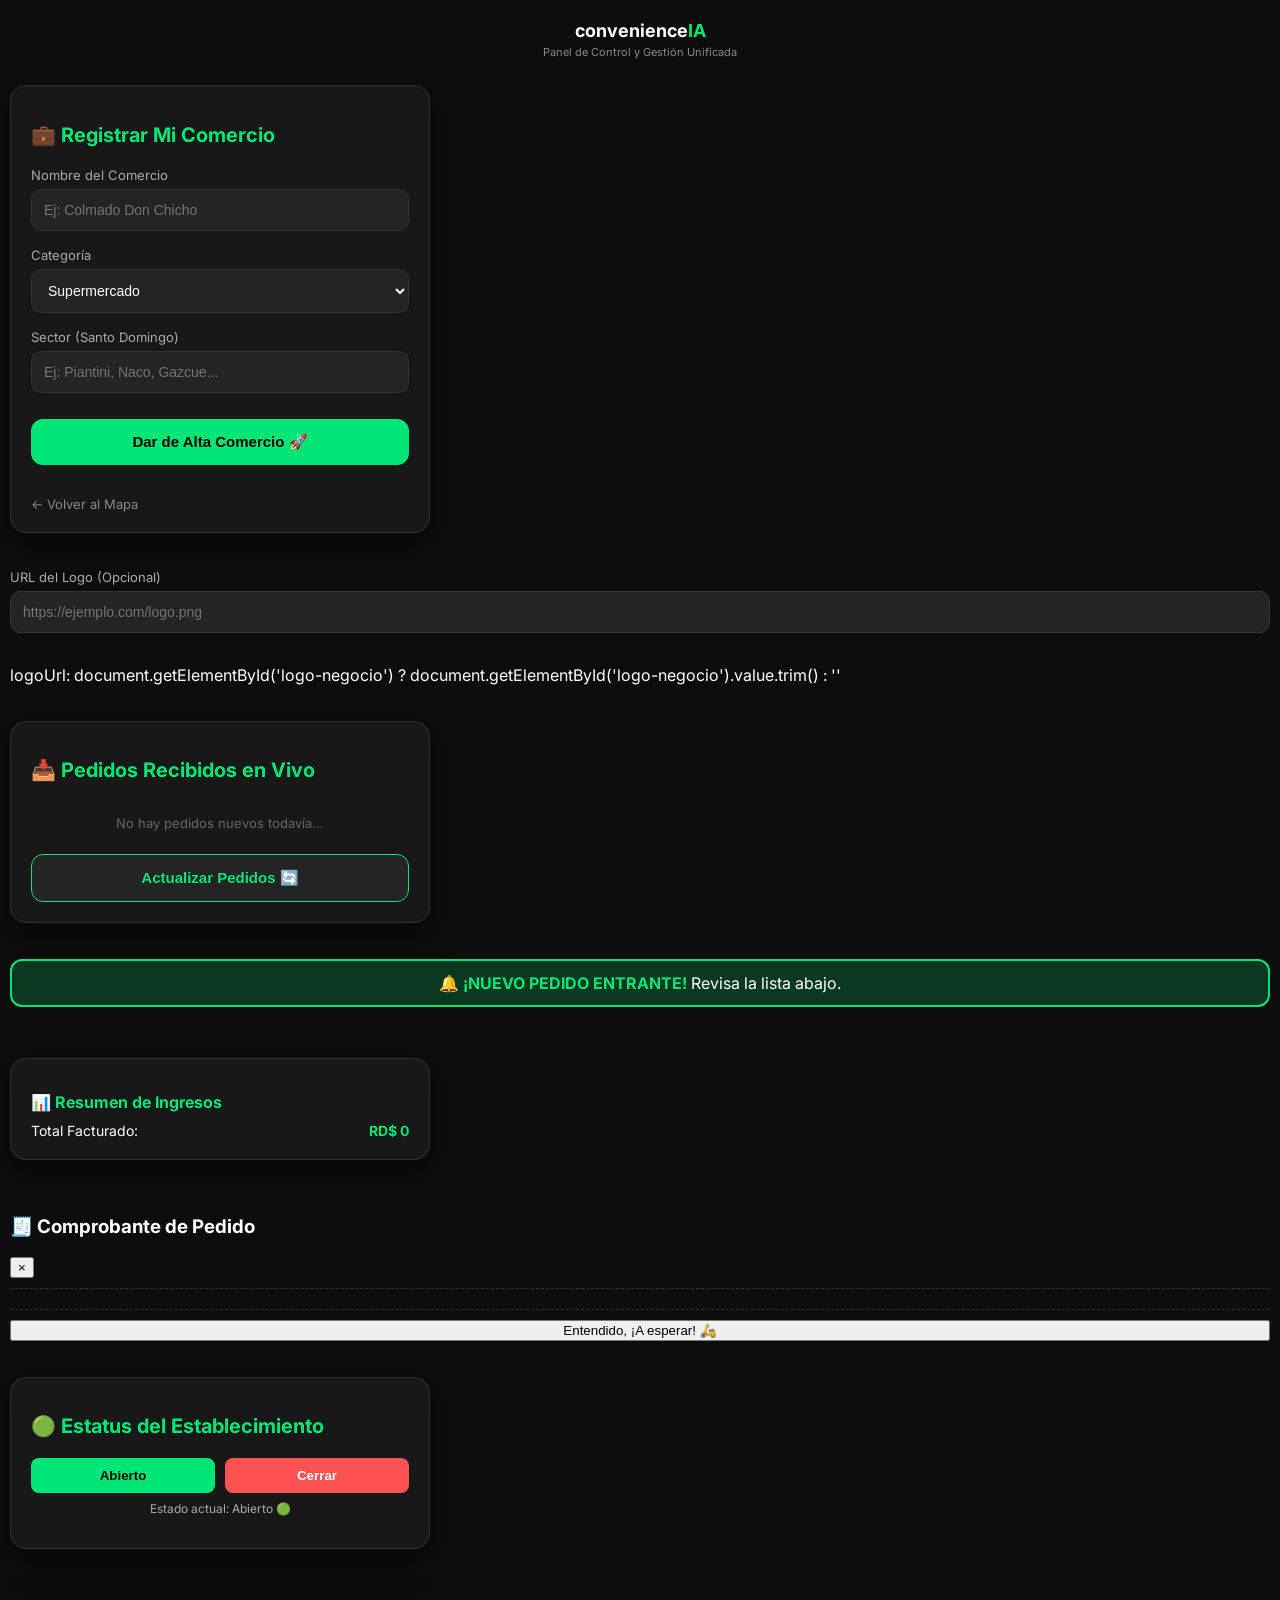
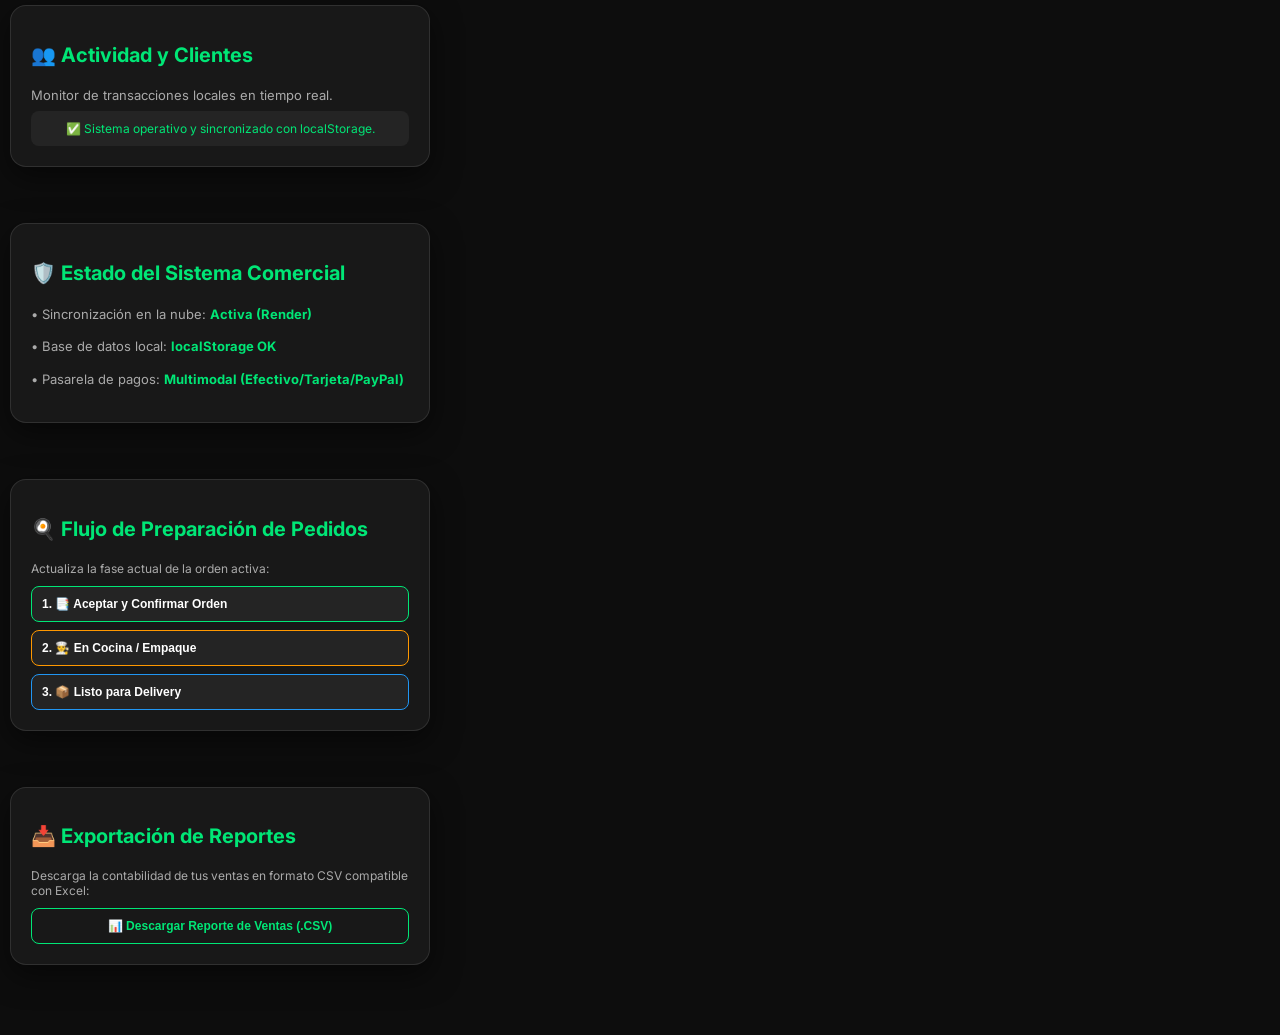
==== commit ba697131: "Actualizar dueno.html" ====
--- a/dueno.html
+++ b/dueno.html
@@ -444,3 +444,36 @@
     }
   }
 </script>
+<!-- ========================================== -->
+<!-- PANEL ADVANCED 1000%: EXPORTAR A EXCEL/CSV -->
+<!-- ========================================== -->
+<div class="panel-card" style="margin-top: 20px;">
+  <h2>📥 Exportación de Reportes</h2>
+  <p style="font-size: 12px; color: #aaa; margin-bottom: 10px;">Descarga la contabilidad de tus ventas en formato CSV compatible con Excel:</p>
+  <button onclick="exportarVentasCSV()" style="background:#181818; color:#00E676; border:1px solid #00E676; padding:10px 14px; border-radius:8px; font-size:12px; font-weight:bold; cursor:pointer; width:100%;">
+    📊 Descargar Reporte de Ventas (.CSV)
+  </button>
+</div>
+
+<script>
+  function exportarVentasCSV() {
+    const pedidos = JSON.parse(localStorage.getItem('pedidos_negocio')) || [];
+    if (pedidos.length === 0) {
+      alert("No hay registros de ventas para exportar.");
+      return;
+    }
+    
+    let csvContent = "data:text/csv;charset=utf-8,ID,Hora,MetodoPago,Estado,Total\n";
+    pedidos.forEach(p => {
+      csvContent += `${p.id},${p.hora},${p.metodoPago},${p.estado},${p.total}\n`;
+    });
+
+    const encodedUri = encodeURI(csvContent);
+    const link = document.createElement("a");
+    link.setAttribute("href", encodedUri);
+    link.setAttribute("download", `reporte_ventas_${Date.now()}.csv`);
+    document.body.appendChild(link);
+    link.click();
+    document.body.removeChild(link);
+  }
+</script>
